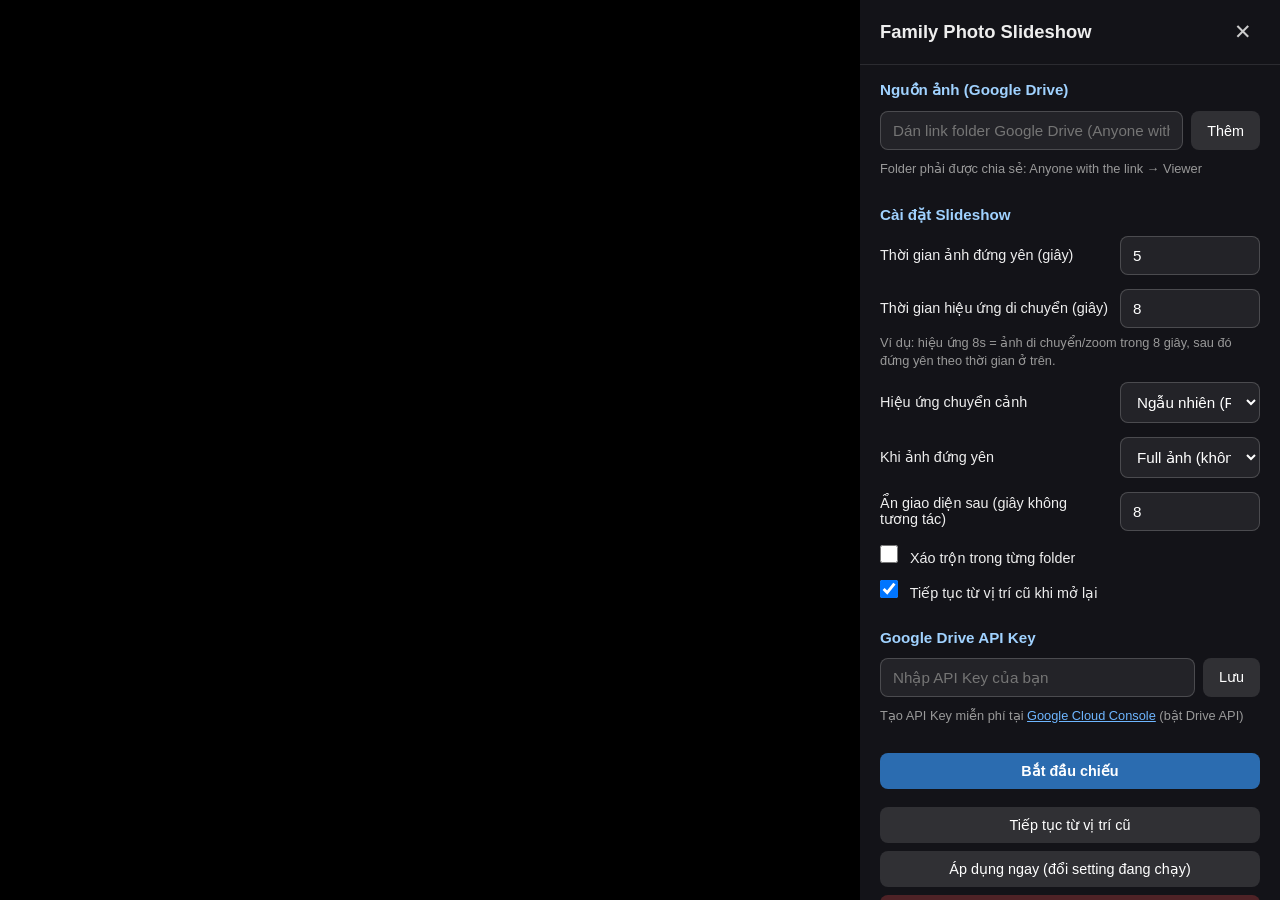
==== index.html @ 43999673 "Add files via upload" ====
<!DOCTYPE html>
<html lang="vi">
<head>
  <meta charset="UTF-8" />
  <meta name="viewport" content="width=device-width, initial-scale=1.0, maximum-scale=1.0, user-scalable=no" />
  <meta name="mobile-web-app-capable" content="yes" />
  <meta name="apple-mobile-web-app-capable" content="yes" />
  <title>Family Photo Slideshow</title>
  <link rel="stylesheet" href="css/style.css" />
</head>
<body>
  <!-- ========== SLIDESHOW LAYER ========== -->
  <div id="slideshow-container">
    <div class="slide-layer" id="layer-a"></div>
    <div class="slide-layer" id="layer-b"></div>
    <div id="loading-overlay">
      <div class="spinner"></div>
      <p>Đang tải ảnh...</p>
    </div>
  </div>

  <!-- ========== CONTROL PANEL ========== -->
  <div id="control-panel" class="panel">
    <div class="panel-header">
      <h1>Family Photo Slideshow</h1>
      <button id="btn-close-panel" class="btn-icon" title="Đóng">✕</button>
    </div>

    <div class="panel-body">
      <!-- Sources -->
      <section class="section">
        <h2>Nguồn ảnh (Google Drive)</h2>
        <div class="input-group">
          <input type="text" id="input-drive-link" placeholder="Dán link folder Google Drive (Anyone with the link)" />
          <button id="btn-add-source" class="btn">Thêm</button>
        </div>
        <ul id="source-list" class="source-list"></ul>
        <p class="hint">Folder phải được chia sẻ: Anyone with the link → Viewer</p>
      </section>

      <!-- Settings -->
      <section class="section">
        <h2>Cài đặt Slideshow</h2>

        <div class="setting-row">
          <label>Thời gian ảnh đứng yên (giây)</label>
          <input type="number" id="setting-duration" min="1" max="60" value="5" />
        </div>

        <div class="setting-row">
          <label>Thời gian hiệu ứng di chuyển (giây)</label>
          <input type="number" id="setting-transition" min="0.5" max="60" step="0.5" value="8" />
        </div>
        <p class="hint" style="margin-top:-8px;margin-bottom:12px">
          Ví dụ: hiệu ứng 8s = ảnh di chuyển/zoom trong 8 giây, sau đó đứng yên theo thời gian ở trên.
        </p>

        <div class="setting-row">
          <label>Hiệu ứng chuyển cảnh</label>
          <select id="setting-effect">
            <option value="random">Ngẫu nhiên (Random)</option>
            <option value="fade">Fade</option>
            <option value="fade-black">Fade qua đen</option>
            <option value="slide-left">Slide Left</option>
            <option value="slide-right">Slide Right</option>
            <option value="slide-up">Slide Up</option>
            <option value="slide-down">Slide Down</option>
            <option value="zoom-in">Zoom In</option>
            <option value="zoom-out">Zoom Out</option>
            <option value="kenburns">Ken Burns nhẹ</option>
            <option value="push-left">Push Left</option>
            <option value="push-right">Push Right</option>
            <option value="soft-zoom">Soft Zoom</option>
          </select>
        </div>

        <div class="setting-row">
          <label>Khi ảnh đứng yên</label>
          <select id="setting-fit">
            <option value="contain" selected>Full ảnh (không cắt) – khuyến nghị</option>
            <option value="cover">Phủ kín màn hình (có thể cắt)</option>
            <option value="fill">Kéo dãn đầy màn hình</option>
          </select>
        </div>

        <div class="setting-row">
          <label>Ẩn giao diện sau (giây không tương tác)</label>
          <input type="number" id="setting-idle" min="3" max="60" value="8" />
        </div>

        <div class="setting-row">
          <label>
            <input type="checkbox" id="setting-shuffle" />
            Xáo trộn trong từng folder
          </label>
        </div>

        <div class="setting-row">
          <label>
            <input type="checkbox" id="setting-resume" checked />
            Tiếp tục từ vị trí cũ khi mở lại
          </label>
        </div>
      </section>

      <!-- API Key -->
      <section class="section">
        <h2>Google Drive API Key</h2>
        <div class="input-group">
          <input type="password" id="input-api-key" placeholder="Nhập API Key của bạn" />
          <button id="btn-save-key" class="btn">Lưu</button>
        </div>
        <p class="hint">
          Tạo API Key miễn phí tại
          <a href="https://console.cloud.google.com/apis/credentials" target="_blank">Google Cloud Console</a>
          (bật Drive API)
        </p>
      </section>

      <!-- Actions -->
      <section class="section actions">
        <button id="btn-start" class="btn btn-primary">Bắt đầu chiếu</button>
        <button id="btn-resume" class="btn">Tiếp tục từ vị trí cũ</button>
        <button id="btn-apply-now" class="btn">Áp dụng ngay (đổi setting đang chạy)</button>
        <button id="btn-reset-progress" class="btn btn-secondary">Reset vị trí chiếu</button>
      </section>
    </div>
  </div>

  <!-- Floating open button when panel is hidden -->
  <button id="btn-open-panel" class="btn-floating" title="Mở cài đặt">⚙️</button>

  <!-- Status bar (optional info) -->
  <div id="status-bar"></div>

  <script src="js/storage.js"></script>
  <script src="js/drive.js"></script>
  <script src="js/slideshow.js"></script>
  <script src="js/app.js"></script>
</body>
</html>
---- css/style.css ----
/* ========== RESET & BASE ========== */
*, *::before, *::after {
  box-sizing: border-box;
  margin: 0;
  padding: 0;
}

html, body {
  width: 100%;
  height: 100%;
  overflow: hidden;
  background: #000;
  font-family: -apple-system, BlinkMacSystemFont, "Segoe UI", Roboto, "Helvetica Neue", Arial, sans-serif;
  color: #eee;
  user-select: none;
  -webkit-user-select: none;
}

/* ========== SLIDESHOW CONTAINER ========== */
#slideshow-container {
  position: fixed;
  inset: 0;
  background: #000;
  z-index: 1;
  overflow: hidden;
}

.slide-layer {
  position: absolute;
  inset: 0;
  display: flex;
  align-items: center;
  justify-content: center;
  opacity: 0;
  will-change: opacity, transform;
  background: #000;
}

.slide-layer.active {
  opacity: 1;
  z-index: 2;
}

.slide-layer.next {
  z-index: 1;
}

/* Ảnh thật bên trong layer – mặc định contain (full ảnh, không cắt) */
.slide-layer img {
  max-width: 100%;
  max-height: 100%;
  width: auto;
  height: auto;
  object-fit: contain;
  object-position: center;
  display: block;
  pointer-events: none;
  will-change: transform;
}

/* Khi dùng cover / fill vẫn cần full kích thước container */
.slide-layer img.fit-cover,
.slide-layer img.fit-fill {
  width: 100%;
  height: 100%;
}

/* Loading overlay */
#loading-overlay {
  position: absolute;
  inset: 0;
  background: rgba(0,0,0,0.75);
  display: flex;
  flex-direction: column;
  align-items: center;
  justify-content: center;
  z-index: 10;
  opacity: 0;
  pointer-events: none;
  transition: opacity 0.3s;
}

#loading-overlay.show {
  opacity: 1;
  pointer-events: auto;
}

.spinner {
  width: 48px;
  height: 48px;
  border: 4px solid rgba(255,255,255,0.2);
  border-top-color: #fff;
  border-radius: 50%;
  animation: spin 0.8s linear infinite;
  margin-bottom: 16px;
}

@keyframes spin {
  to { transform: rotate(360deg); }
}

/* ========== CONTROL PANEL ========== */
#control-panel {
  position: fixed;
  top: 0;
  right: 0;
  width: min(420px, 100%);
  height: 100%;
  background: rgba(20, 20, 25, 0.96);
  backdrop-filter: blur(12px);
  z-index: 100;
  display: flex;
  flex-direction: column;
  transform: translateX(0);
  transition: transform 0.35s ease, opacity 0.35s ease;
  overflow: hidden;
}

#control-panel.hidden {
  transform: translateX(100%);
  opacity: 0;
  pointer-events: none;
}

.panel-header {
  display: flex;
  align-items: center;
  justify-content: space-between;
  padding: 16px 20px;
  border-bottom: 1px solid rgba(255,255,255,0.1);
}

.panel-header h1 {
  font-size: 1.15rem;
  font-weight: 600;
}

.panel-body {
  flex: 1;
  overflow-y: auto;
  padding: 16px 20px 40px;
}

.section {
  margin-bottom: 28px;
}

.section h2 {
  font-size: 0.95rem;
  font-weight: 600;
  margin-bottom: 12px;
  color: #a0d2ff;
}

.input-group {
  display: flex;
  gap: 8px;
  margin-bottom: 10px;
}

input[type="text"],
input[type="password"],
input[type="number"],
select {
  flex: 1;
  padding: 10px 12px;
  border: 1px solid rgba(255,255,255,0.18);
  border-radius: 8px;
  background: rgba(255,255,255,0.07);
  color: #fff;
  font-size: 0.95rem;
  outline: none;
}

input:focus, select:focus {
  border-color: #4a9eff;
}

.btn {
  padding: 10px 16px;
  border: none;
  border-radius: 8px;
  background: rgba(255,255,255,0.12);
  color: #fff;
  font-size: 0.9rem;
  cursor: pointer;
  transition: background 0.2s;
  white-space: nowrap;
}

.btn:hover, .btn:focus {
  background: rgba(255,255,255,0.22);
}

.btn-primary {
  background: #2b6cb0;
  width: 100%;
  margin-bottom: 10px;
  font-weight: 600;
}

.btn-primary:hover {
  background: #3182ce;
}

.btn-secondary {
  background: rgba(255,80,80,0.25);
}

.btn-icon {
  background: transparent;
  border: none;
  color: #ccc;
  font-size: 1.3rem;
  cursor: pointer;
  padding: 4px 8px;
}

.source-list {
  list-style: none;
  margin-top: 8px;
}

.source-list li {
  display: flex;
  align-items: center;
  justify-content: space-between;
  padding: 10px 12px;
  background: rgba(255,255,255,0.06);
  border-radius: 8px;
  margin-bottom: 6px;
  font-size: 0.88rem;
  word-break: break-all;
}

.source-list li .remove {
  background: transparent;
  border: none;
  color: #ff6b6b;
  cursor: pointer;
  font-size: 1.1rem;
  padding: 0 6px;
}

.hint {
  font-size: 0.8rem;
  color: #999;
  margin-top: 6px;
  line-height: 1.4;
}

.hint a {
  color: #6eb6ff;
}

.setting-row {
  display: flex;
  align-items: center;
  justify-content: space-between;
  margin-bottom: 14px;
  gap: 12px;
}

.setting-row label {
  font-size: 0.9rem;
  flex: 1;
}

.setting-row input[type="number"],
.setting-row select {
  width: 140px;
  flex: none;
}

.setting-row input[type="checkbox"] {
  width: 18px;
  height: 18px;
  margin-right: 8px;
}

.actions {
  display: flex;
  flex-direction: column;
  gap: 8px;
}

/* Floating button */
.btn-floating {
  position: fixed;
  bottom: 24px;
  right: 24px;
  width: 52px;
  height: 52px;
  border-radius: 50%;
  background: rgba(30,30,40,0.85);
  border: 1px solid rgba(255,255,255,0.15);
  color: #fff;
  font-size: 1.4rem;
  cursor: pointer;
  z-index: 90;
  display: none;
  align-items: center;
  justify-content: center;
  backdrop-filter: blur(8px);
}

.btn-floating.show {
  display: flex;
}

/* Status bar */
#status-bar {
  position: fixed;
  bottom: 12px;
  left: 12px;
  font-size: 0.75rem;
  color: rgba(255,255,255,0.5);
  z-index: 5;
  pointer-events: none;
  max-width: 60%;
}

/* ========== FULLSCREEN / IDLE STATE ========== */
body.idle #control-panel,
body.idle .btn-floating {
  opacity: 0;
  pointer-events: none;
}

body.idle #status-bar {
  opacity: 0;
}

/* ========== RESPONSIVE ========== */
@media (max-width: 480px) {
  #control-panel {
    width: 100%;
  }
}
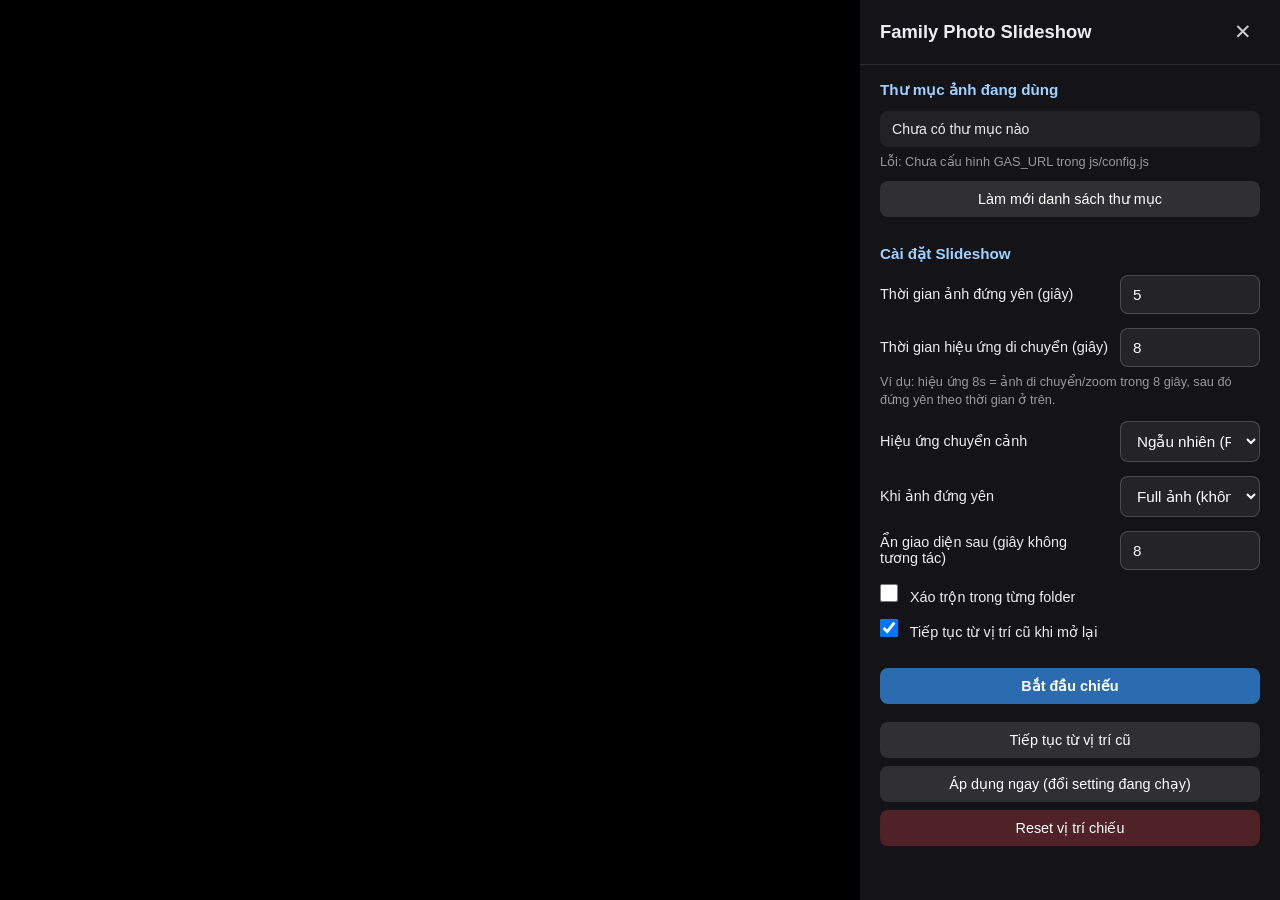
==== commit 8a42ba5f: "Add files via upload" ====
--- a/index.html
+++ b/index.html
@@ -17,6 +17,13 @@
       <div class="spinner"></div>
       <p>Đang tải ảnh...</p>
     </div>
+    <div id="offline-overlay">
+      <div class="offline-box">
+        <div class="offline-icon">📶</div>
+        <p class="offline-title">Mất kết nối mạng</p>
+        <p class="offline-sub">Đang giữ ảnh hiện tại · Tự chạy tiếp khi có mạng</p>
+      </div>
+    </div>
   </div>
 
   <!-- ========== CONTROL PANEL ========== -->
@@ -27,15 +34,12 @@
     </div>
 
     <div class="panel-body">
-      <!-- Sources -->
+      <!-- Sources (chỉ xem, lấy từ Google Sheet qua GAS) -->
       <section class="section">
-        <h2>Nguồn ảnh (Google Drive)</h2>
-        <div class="input-group">
-          <input type="text" id="input-drive-link" placeholder="Dán link folder Google Drive (Anyone with the link)" />
-          <button id="btn-add-source" class="btn">Thêm</button>
-        </div>
+        <h2>Thư mục ảnh đang dùng</h2>
         <ul id="source-list" class="source-list"></ul>
-        <p class="hint">Folder phải được chia sẻ: Anyone with the link → Viewer</p>
+        <p class="hint" id="sources-hint">Danh sách lấy từ Google Sheet. Bấm nút bên dưới để cập nhật.</p>
+        <button id="btn-refresh-sources" class="btn" style="width:100%;margin-top:10px">Làm mới danh sách thư mục</button>
       </section>
 
       <!-- Settings -->
@@ -103,20 +107,6 @@
         </div>
       </section>
 
-      <!-- API Key -->
-      <section class="section">
-        <h2>Google Drive API Key</h2>
-        <div class="input-group">
-          <input type="password" id="input-api-key" placeholder="Nhập API Key của bạn" />
-          <button id="btn-save-key" class="btn">Lưu</button>
-        </div>
-        <p class="hint">
-          Tạo API Key miễn phí tại
-          <a href="https://console.cloud.google.com/apis/credentials" target="_blank">Google Cloud Console</a>
-          (bật Drive API)
-        </p>
-      </section>
-
       <!-- Actions -->
       <section class="section actions">
         <button id="btn-start" class="btn btn-primary">Bắt đầu chiếu</button>
@@ -133,6 +123,7 @@
   <!-- Status bar (optional info) -->
   <div id="status-bar"></div>
 
+  <script src="js/config.js"></script>
   <script src="js/storage.js"></script>
   <script src="js/drive.js"></script>
   <script src="js/slideshow.js"></script>
--- a/css/style.css
+++ b/css/style.css
@@ -97,6 +97,59 @@
 
 @keyframes spin {
   to { transform: rotate(360deg); }
+}
+
+/* Offline overlay – chữ đủ lớn để đọc từ xa */
+#offline-overlay {
+  position: absolute;
+  inset: 0;
+  background: rgba(0, 0, 0, 0.55);
+  display: flex;
+  align-items: center;
+  justify-content: center;
+  z-index: 15;
+  opacity: 0;
+  pointer-events: none;
+  transition: opacity 0.4s ease;
+}
+
+#offline-overlay.show {
+  opacity: 1;
+}
+
+.offline-box {
+  text-align: center;
+  padding: 28px 40px;
+  background: rgba(20, 20, 25, 0.88);
+  border-radius: 16px;
+  border: 1px solid rgba(255, 255, 255, 0.15);
+  max-width: 90%;
+}
+
+.offline-icon {
+  font-size: 3rem;
+  margin-bottom: 12px;
+  opacity: 0.85;
+}
+
+.offline-title {
+  font-size: 2rem;
+  font-weight: 600;
+  color: #fff;
+  margin-bottom: 10px;
+  letter-spacing: 0.02em;
+}
+
+.offline-sub {
+  font-size: 1.15rem;
+  color: rgba(255, 255, 255, 0.75);
+  line-height: 1.4;
+}
+
+@media (max-width: 600px) {
+  .offline-title { font-size: 1.5rem; }
+  .offline-sub { font-size: 1rem; }
+  .offline-icon { font-size: 2.4rem; }
 }
 
 /* ========== CONTROL PANEL ========== */
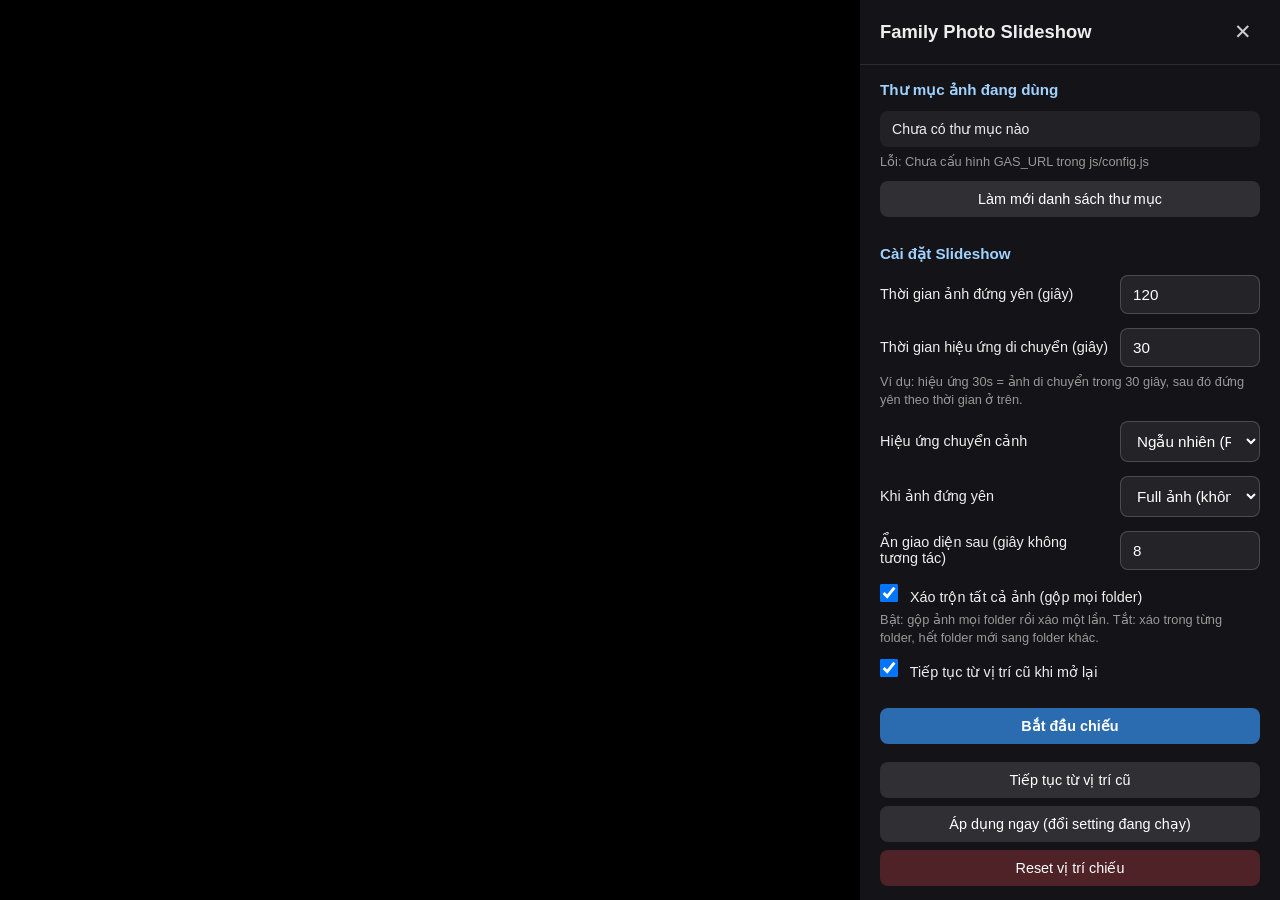
==== commit eca71bdc: "Add files via upload" ====
--- a/index.html
+++ b/index.html
@@ -48,33 +48,26 @@
 
         <div class="setting-row">
           <label>Thời gian ảnh đứng yên (giây)</label>
-          <input type="number" id="setting-duration" min="1" max="60" value="5" />
+          <input type="number" id="setting-duration" min="1" max="600" value="120" />
         </div>
 
         <div class="setting-row">
           <label>Thời gian hiệu ứng di chuyển (giây)</label>
-          <input type="number" id="setting-transition" min="0.5" max="60" step="0.5" value="8" />
+          <input type="number" id="setting-transition" min="0.5" max="180" step="0.5" value="30" />
         </div>
         <p class="hint" style="margin-top:-8px;margin-bottom:12px">
-          Ví dụ: hiệu ứng 8s = ảnh di chuyển/zoom trong 8 giây, sau đó đứng yên theo thời gian ở trên.
+          Ví dụ: hiệu ứng 30s = ảnh di chuyển trong 30 giây, sau đó đứng yên theo thời gian ở trên.
         </p>
 
         <div class="setting-row">
           <label>Hiệu ứng chuyển cảnh</label>
           <select id="setting-effect">
             <option value="random">Ngẫu nhiên (Random)</option>
-            <option value="fade">Fade</option>
-            <option value="fade-black">Fade qua đen</option>
-            <option value="slide-left">Slide Left</option>
-            <option value="slide-right">Slide Right</option>
-            <option value="slide-up">Slide Up</option>
-            <option value="slide-down">Slide Down</option>
-            <option value="zoom-in">Zoom In</option>
-            <option value="zoom-out">Zoom Out</option>
-            <option value="kenburns">Ken Burns nhẹ</option>
-            <option value="push-left">Push Left</option>
-            <option value="push-right">Push Right</option>
-            <option value="soft-zoom">Soft Zoom</option>
+            <option value="slide-h">Trượt ngang (mới từ trái)</option>
+            <option value="slide-v">Trượt dọc (mới từ dưới)</option>
+            <option value="diag-bl">Chéo: mới từ dưới-trái</option>
+            <option value="diag-br">Chéo: mới từ dưới-phải</option>
+            <option value="zoom-center">Mờ cũ + zoom mới từ tâm</option>
           </select>
         </div>
 
@@ -94,11 +87,13 @@
 
         <div class="setting-row">
           <label>
-            <input type="checkbox" id="setting-shuffle" />
-            Xáo trộn trong từng folder
+            <input type="checkbox" id="setting-shuffle" checked />
+            Xáo trộn tất cả ảnh (gộp mọi folder)
           </label>
         </div>
-
+        <p class="hint" style="margin-top:-8px;margin-bottom:12px">
+          Bật: gộp ảnh mọi folder rồi xáo một lần. Tắt: xáo trong từng folder, hết folder mới sang folder khác.
+        </p>
         <div class="setting-row">
           <label>
             <input type="checkbox" id="setting-resume" checked />
@@ -118,6 +113,7 @@
   </div>
 
   <!-- Floating open button when panel is hidden -->
+  <div class="corner-hotspot" id="corner-hotspot" aria-hidden="true"></div>
   <button id="btn-open-panel" class="btn-floating" title="Mở cài đặt">⚙️</button>
 
   <!-- Status bar (optional info) -->
--- a/css/style.css
+++ b/css/style.css
@@ -337,7 +337,7 @@
   gap: 8px;
 }
 
-/* Floating button */
+/* Floating button – ẩn mặc định, hover góc phải dưới mới hiện */
 .btn-floating {
   position: fixed;
   bottom: 24px;
@@ -351,15 +351,35 @@
   font-size: 1.4rem;
   cursor: pointer;
   z-index: 90;
-  display: none;
+  display: flex;
   align-items: center;
   justify-content: center;
+  opacity: 0;
+  pointer-events: none;
+  transition: opacity 0.25s ease;
   backdrop-filter: blur(8px);
 }
 
 .btn-floating.show {
-  display: flex;
-}
+  opacity: 0;
+  pointer-events: none;
+}
+
+.corner-hotspot {
+  position: fixed;
+  bottom: 0;
+  right: 0;
+  width: 100px;
+  height: 100px;
+  z-index: 89;
+}
+
+.corner-hotspot:hover ~ .btn-floating.show,
+.btn-floating.show:hover {
+  opacity: 1;
+  pointer-events: auto;
+}
+
 
 /* Status bar */
 #status-bar {
@@ -375,9 +395,10 @@
 
 /* ========== FULLSCREEN / IDLE STATE ========== */
 body.idle #control-panel,
-body.idle .btn-floating {
-  opacity: 0;
-  pointer-events: none;
+body.idle .btn-floating,
+body.idle .corner-hotspot {
+  opacity: 0 !important;
+  pointer-events: none !important;
 }
 
 body.idle #status-bar {
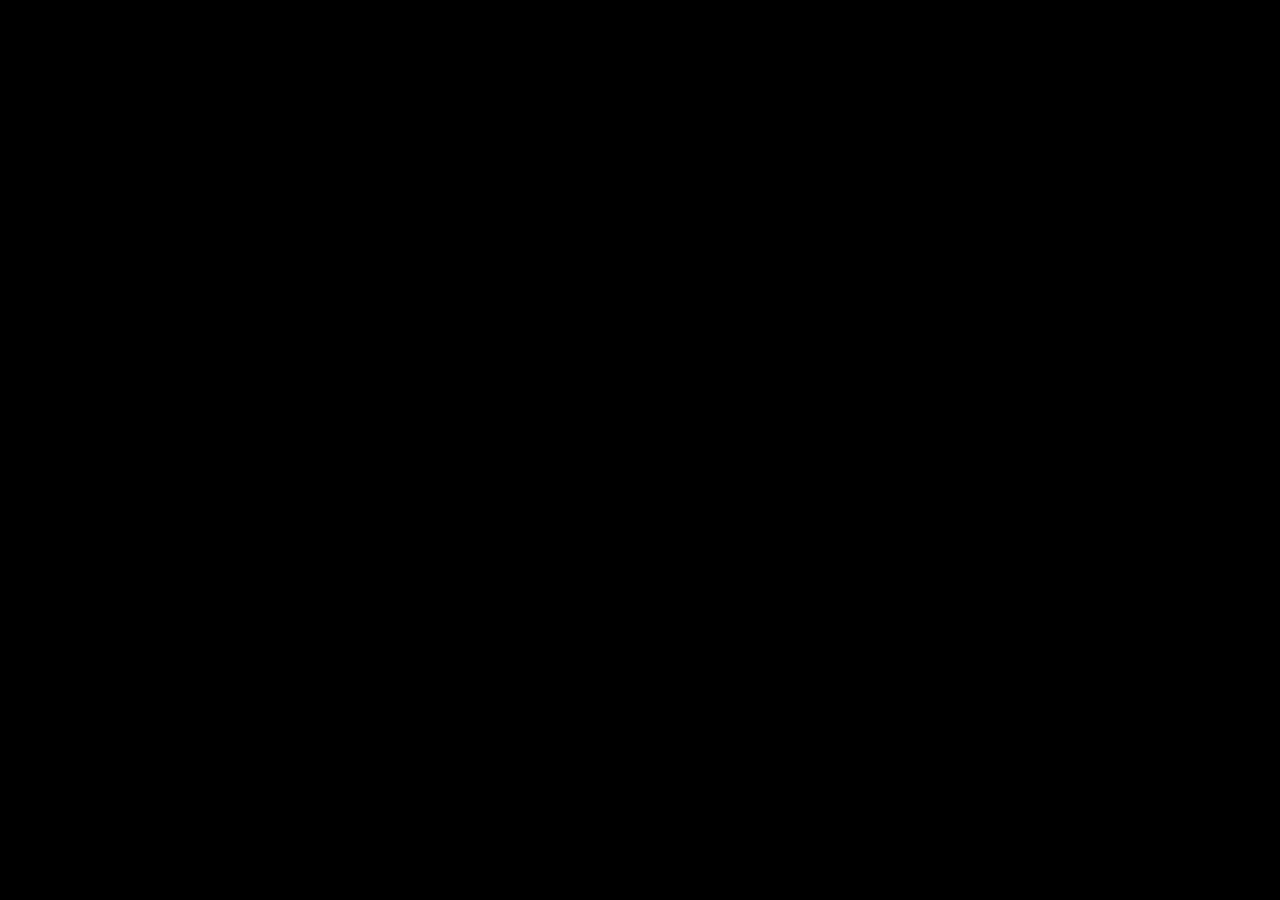
==== commit 8a4b5ec9: "Add files via upload" ====
--- a/index.html
+++ b/index.html
@@ -27,7 +27,7 @@
   </div>
 
   <!-- ========== CONTROL PANEL ========== -->
-  <div id="control-panel" class="panel">
+  <div id="control-panel" class="panel hidden">
     <div class="panel-header">
       <h1>Family Photo Slideshow</h1>
       <button id="btn-close-panel" class="btn-icon" title="Đóng">✕</button>
@@ -108,13 +108,14 @@
         <button id="btn-resume" class="btn">Tiếp tục từ vị trí cũ</button>
         <button id="btn-apply-now" class="btn">Áp dụng ngay (đổi setting đang chạy)</button>
         <button id="btn-reset-progress" class="btn btn-secondary">Reset vị trí chiếu</button>
+        <button id="btn-hard-reload" class="btn btn-secondary">Tải lại bản mới nhất</button>
+        <p class="hint">Dùng sau khi cập nhật code trên GitHub. Trang sẽ reload và lấy Sheet/Drive mới.</p>
       </section>
     </div>
   </div>
 
   <!-- Floating open button when panel is hidden -->
-  <div class="corner-hotspot" id="corner-hotspot" aria-hidden="true"></div>
-  <button id="btn-open-panel" class="btn-floating" title="Mở cài đặt">⚙️</button>
+  <button id="btn-open-panel" class="btn-floating" title="Mở cài đặt" aria-label="Cài đặt">⚙️</button>
 
   <!-- Status bar (optional info) -->
   <div id="status-bar"></div>
--- a/css/style.css
+++ b/css/style.css
@@ -337,7 +337,7 @@
   gap: 8px;
 }
 
-/* Floating button – ẩn mặc định, hover góc phải dưới mới hiện */
+/* Floating gear – hiện khi phát hiện di chuyển chuột */
 .btn-floating {
   position: fixed;
   bottom: 24px;
@@ -345,8 +345,8 @@
   width: 52px;
   height: 52px;
   border-radius: 50%;
-  background: rgba(30,30,40,0.85);
-  border: 1px solid rgba(255,255,255,0.15);
+  background: rgba(30,30,40,0.9);
+  border: 1px solid rgba(255,255,255,0.2);
   color: #fff;
   font-size: 1.4rem;
   cursor: pointer;
@@ -358,24 +358,10 @@
   pointer-events: none;
   transition: opacity 0.25s ease;
   backdrop-filter: blur(8px);
-}
-
-.btn-floating.show {
-  opacity: 0;
-  pointer-events: none;
-}
-
-.corner-hotspot {
-  position: fixed;
-  bottom: 0;
-  right: 0;
-  width: 100px;
-  height: 100px;
-  z-index: 89;
-}
-
-.corner-hotspot:hover ~ .btn-floating.show,
-.btn-floating.show:hover {
+  box-shadow: 0 4px 16px rgba(0,0,0,0.35);
+}
+
+.btn-floating.gear-visible {
   opacity: 1;
   pointer-events: auto;
 }
@@ -395,8 +381,7 @@
 
 /* ========== FULLSCREEN / IDLE STATE ========== */
 body.idle #control-panel,
-body.idle .btn-floating,
-body.idle .corner-hotspot {
+body.idle .btn-floating {
   opacity: 0 !important;
   pointer-events: none !important;
 }
